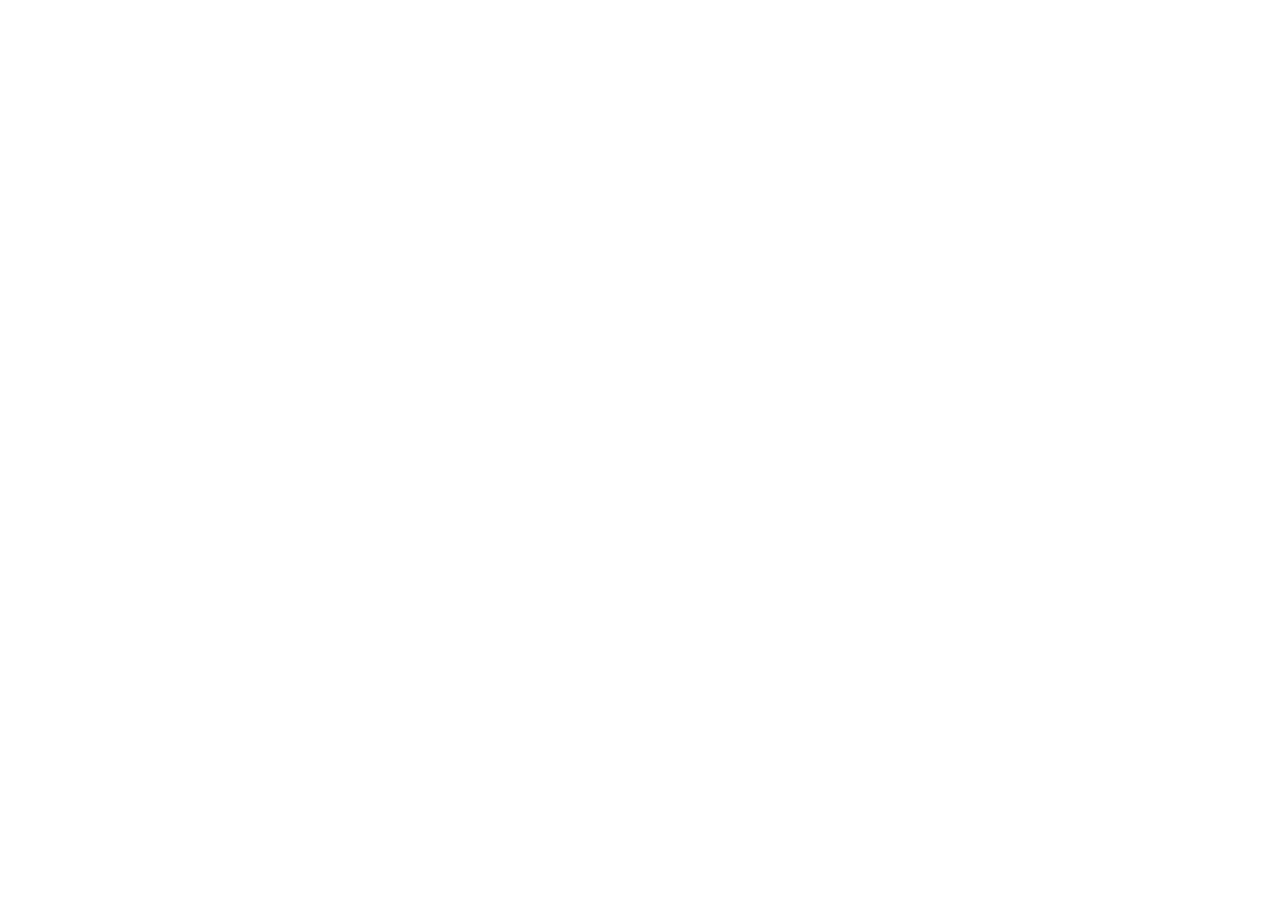
==== about.html @ 24acb137 "Initial commit: Project Portfolio site" ====
<!DOCTYPE html>
<html lang="en">
<head>
    <meta charset="UTF-8">
    <meta name="viewport" content="width=device-width, initial-scale=1.0">
    <title>M0x9 - About repo</title>
</head>
<body>
    
</body>
</html>
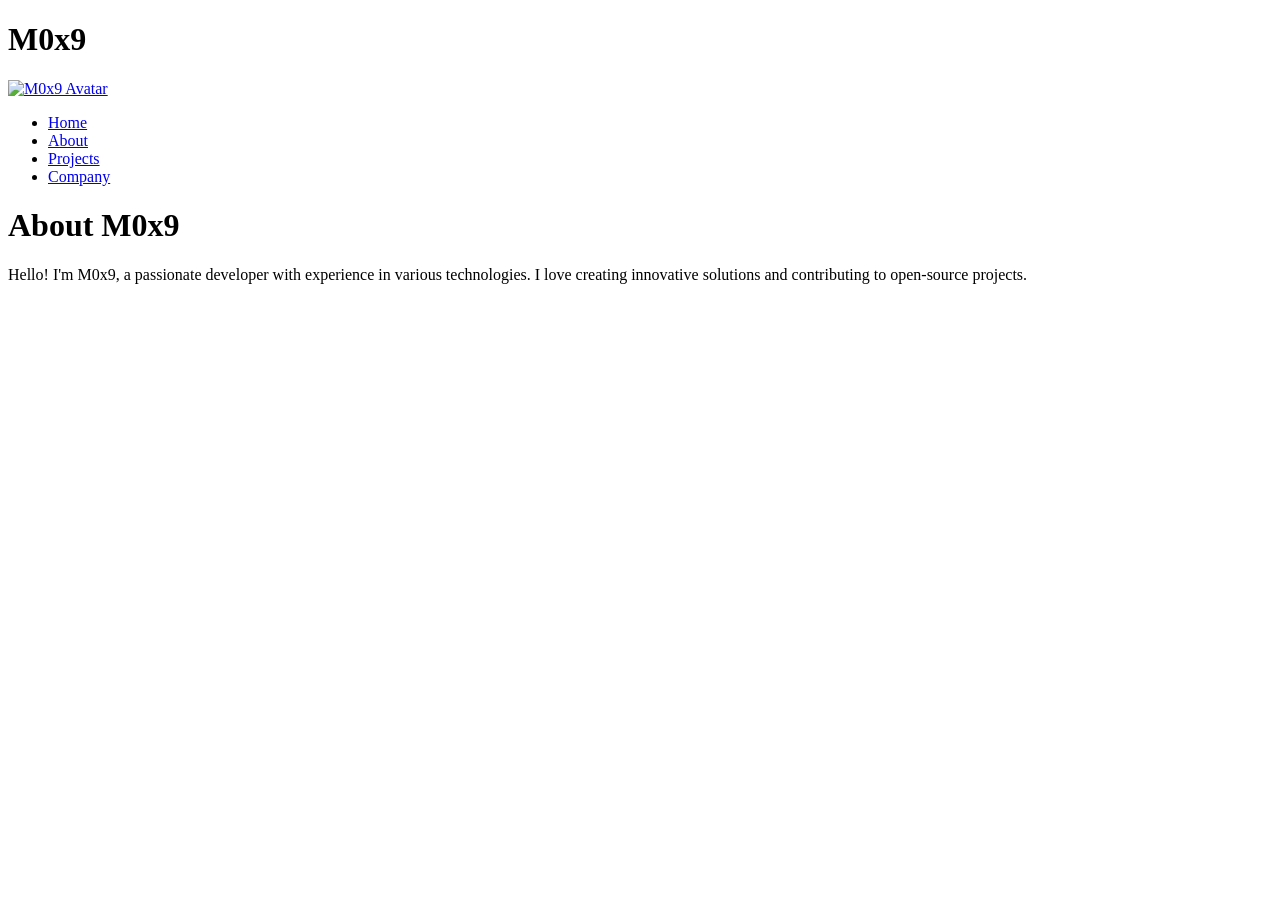
==== commit bc0493de: "Basic styling upgrades" ====
--- a/about.html
+++ b/about.html
@@ -3,9 +3,23 @@
 <head>
     <meta charset="UTF-8">
     <meta name="viewport" content="width=device-width, initial-scale=1.0">
-    <title>M0x9 - About repo</title>
+    <title>M0x9 - About</title>
+    <link rel="stylesheet" href="styles/nature.css">
 </head>
 <body>
-    
+    <div class="header">
+        <h1>M0x9</h1>
+        <a href="index.html"><img src="https://yt3.googleusercontent.com/iXcKqXg-rWWZVUGgOekHz84-tgoFq5lt3GCQ0dcmkGWvbs2X2df-J-F0fUVcRafmV0FF99TLyaY=s900-c-k-c0x00ffffff-no-rj" alt="M0x9 Avatar" width="200" class="home-button logo"></a>
+        <nav>
+            <ul>
+                <li><a href="index.html">Home</a></li>
+                <li><a href="about.html">About</a></li>
+                <li><a href="projects.html">Projects</a></li>
+                <li><a href="company.html">Company</a></li>
+            </ul>
+        </nav>
+    </div>
+    <h1>About M0x9</h1>
+    <p>Hello! I'm M0x9, a passionate developer with experience in various technologies. I love creating innovative solutions and contributing to open-source projects.</p>
 </body>
 </html>
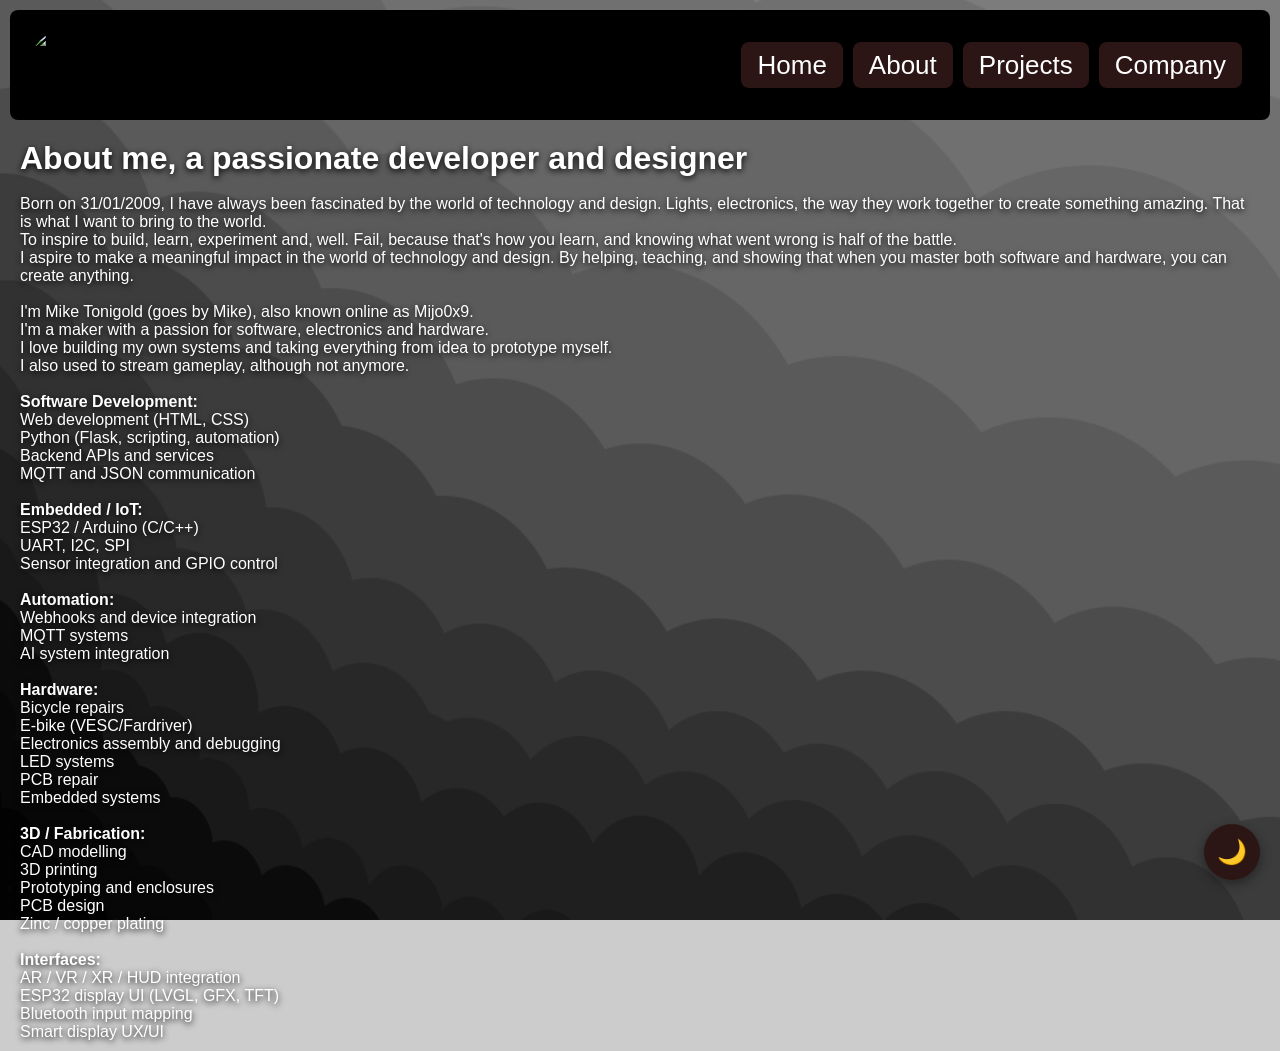
==== commit 916efa50: "Current build" ====
--- a/about.html
+++ b/about.html
@@ -3,23 +3,78 @@
 <head>
     <meta charset="UTF-8">
     <meta name="viewport" content="width=device-width, initial-scale=1.0">
-    <title>M0x9 - About</title>
-    <link rel="stylesheet" href="styles/nature.css">
+    <title>M0x9 - Home</title>
+    <link rel="stylesheet" href="entities/styles/nature.css">
 </head>
 <body>
     <div class="header">
-        <h1>M0x9</h1>
-        <a href="index.html"><img src="https://yt3.googleusercontent.com/iXcKqXg-rWWZVUGgOekHz84-tgoFq5lt3GCQ0dcmkGWvbs2X2df-J-F0fUVcRafmV0FF99TLyaY=s900-c-k-c0x00ffffff-no-rj" alt="M0x9 Avatar" width="200" class="home-button logo"></a>
+                <div class="logo">
+                <div class="logo-inner">
+                    <div class="logo-front"><a href="index.html"><img src="https://yt3.googleusercontent.com/iXcKqXg-rWWZVUGgOekHz84-tgoFq5lt3GCQ0dcmkGWvbs2X2df-J-F0fUVcRafmV0FF99TLyaY=s900-c-k-c0x00ffffff-no-rj" alt="M0x9 Avatar" width="200" class="home-button logo"></a></div>
+                    <div class="logo-back"><a href="index.html"><img src="https://i.pinimg.com/736x/5d/24/c3/5d24c31b7424102c8329c0f9e78ebab3.jpg" alt="M0x9 Avatar" width="200" class="home-button logo"></a></div>
+                </div>
+                </div>
         <nav>
             <ul>
-                <li><a href="index.html">Home</a></li>
-                <li><a href="about.html">About</a></li>
-                <li><a href="projects.html">Projects</a></li>
-                <li><a href="company.html">Company</a></li>
+                <li id="block1"><a href="index.html">Home</a></li>
+                <li id="block1"><a href="about.html">About</a></li>
+                <li id="block2"><a href="projects.html">Projects</a></li>
+                <li id="block2"><a href="company.html">Company</a></li>
             </ul>
         </nav>
     </div>
-    <h1>About M0x9</h1>
-    <p>Hello! I'm M0x9, a passionate developer with experience in various technologies. I love creating innovative solutions and contributing to open-source projects.</p>
+    <h1>About me, a passionate developer and designer</h1>
+    <br>
+    <p>Born on 31/01/2009, I have always been fascinated by the world of technology and design. Lights, electronics, the way they work together to create something amazing. That is what I want to bring to the world.</p>
+    <p>To inspire to build, learn, experiment and, well. Fail, because that's how you learn, and knowing what went wrong is half of the battle.</p>
+    <p>I aspire to make a meaningful impact in the world of technology and design. By helping, teaching, and showing that when you master both software and hardware, you can create anything.</p>
+    <br>
+    <p>
+  I'm Mike Tonigold (goes by Mike), also known online as Mijo0x9.<br>
+  I'm a maker with a passion for software, electronics and hardware.<br>
+  I love building my own systems and taking everything from idea to prototype myself.<br>
+  I also used to stream gameplay, although not anymore.<br><br>
+
+  <strong>Software Development:</strong><br>
+  Web development (HTML, CSS)<br>
+  Python (Flask, scripting, automation)<br>
+  Backend APIs and services<br>
+  MQTT and JSON communication<br><br>
+
+  <strong>Embedded / IoT:</strong><br>
+  ESP32 / Arduino (C/C++)<br>
+  UART, I2C, SPI<br>
+  Sensor integration and GPIO control<br><br>
+
+  <strong>Automation:</strong><br>
+  Webhooks and device integration<br>
+  MQTT systems<br>
+  AI system integration<br><br>
+
+  <strong>Hardware:</strong><br>
+  Bicycle repairs<br>
+  E-bike (VESC/Fardriver)<br>
+  Electronics assembly and debugging<br>
+  LED systems<br>
+  PCB repair<br>
+  Embedded systems<br><br>
+
+  <strong>3D / Fabrication:</strong><br>
+  CAD modelling<br>
+  3D printing<br>
+  Prototyping and enclosures<br>
+  PCB design<br>
+  Zinc / copper plating<br><br>
+
+  <strong>Interfaces:</strong><br>
+  AR / VR / XR / HUD integration<br>
+  ESP32 display UI (LVGL, GFX, TFT)<br>
+  Bluetooth input mapping<br>
+  Smart display UX/UI
+</p>
+
+    <button id="theme-toggle" class="theme-toggle" aria-label="Toggle dark/light mode" aria-pressed="false">🌙</button>
+
+    <script src="entities/theme.js"></script>
 </body>
 </html>
--- a/entities/styles/nature.css
+++ b/entities/styles/nature.css
@@ -0,0 +1,278 @@
+* {
+    box-sizing: border-box;
+    margin: 0;
+    padding: 0;
+    font-family: Arial, sans-serif;
+    color: #ffffff;
+}
+
+body {
+    background-image: url('/entities/images/Background-home.png');
+    background-size: 100% 100%;
+    background-position: center;
+    background-repeat: no-repeat;
+    background-attachment: fixed;
+
+    background-color: rgba(0, 0, 0, 0.2);
+    background-blend-mode: multiply;
+
+    min-height: 100vh;
+
+    padding-top: 140px;
+    padding-left: 20px;
+    padding-right: 20px;
+    padding-bottom: 10px;
+    
+}
+
+body::before {
+    content: "";
+    position: fixed;
+    inset: -20px;
+
+    background-image: url('/entities/images/Background-home.png');
+    background-size: 100% 100%;
+    background-position: center;
+    background-repeat: no-repeat;
+
+    background-color: rgba(0, 0, 0, 0.2);
+    background-blend-mode: multiply;
+
+    z-index: -1;
+
+    animation: cameraShake 30s ease-in-out infinite;
+}
+
+.home-button {
+    background-color: #000000;
+    border: none;
+    color: white;
+
+    text-align: center;
+    text-decoration: none;
+    display: inline-block;
+    font-size: 16px;
+    margin: 4px 2px;
+    cursor: pointer;
+}
+
+h1,
+p {
+    transition: color 1s ease-in-out;
+    text-shadow: 0 2px 6px rgba(0, 0, 0, 1);
+}
+
+.logo {
+    color: #000000;
+    border-radius: 50%;
+}
+
+.header {
+    display: flex;
+    align-items: center;
+    justify-content: space-between;
+
+    padding: 20px;
+
+    position: fixed;
+    top: 10px;
+    left: 10px;
+    right: 10px;
+
+    background-color: #000000;
+    border-radius: 8px;
+
+    transition: background-color 1s ease-in-out;
+}
+
+.header h1 {
+    color: #ffffff;
+    margin: 0;
+    font-size: 24px;
+
+    transition: color 1s ease-in-out;
+}
+
+nav {
+    padding: 8px;
+    border-radius: 8px;
+}
+
+nav ul {
+    list-style-type: none;
+    margin: 0;
+    padding: 0;
+    display: flex;
+    gap: 10px;
+}
+
+nav ul li {
+    display: inline;
+}
+
+nav ul li a {
+    color: #ffffff;
+    background-color: #2c1515;
+    text-decoration: none;
+    font-size: 26px;
+    padding: 8px 16px;
+    border-radius: 8px;
+    transition: background-color 0.3s ease, color 1s ease-in-out;
+}
+
+nav ul li a:hover {
+    background-color: #b92a2a;
+}
+
+.logo {
+    cursor: pointer;
+    width: 70px;
+    height: 70px;
+}
+
+.logo-inner {
+  position: relative;
+  width: 70px;
+  height: 70px;
+  transition: transform 0.6s;
+  transform-style: preserve-3d;
+}
+
+.logo:hover .logo-inner {
+  transform: rotateY(180deg);
+}
+
+.logo-front,
+.logo-back {
+  position: absolute;
+  width: 100%;
+  height: 100%;
+  backface-visibility: hidden;
+  display: flex;
+  align-items: center;
+  justify-content: center;
+  border-radius: 0.5rem;
+}
+
+
+
+.logo-back {
+  color: white;
+  transform: rotateY(180deg);
+}
+
+@media (max-width: 650px) {
+    nav ul {
+        display: grid;
+        grid-template-columns: 1fr 1fr;
+        gap: 5px;
+    }
+
+    nav ul li {
+        display: block;
+    }
+
+    nav ul li a {
+        font-size: 24px;
+        padding: 4px 4px;
+        margin-bottom: 10px;
+    }
+}
+
+
+@keyframes cameraShake {
+    0%   { transform: translate(0px, 0px); }
+    5%   { transform: translate(-2px, 1px); }
+    10%  { transform: translate(3px, -1px); }
+    15%  { transform: translate(1px, 2px); }
+    20%  { transform: translate(-3px, -2px); }
+    25%  { transform: translate(2px, 1px); }
+    30%  { transform: translate(-1px, -3px); }
+    35%  { transform: translate(-3px, 2px); }
+    40%  { transform: translate(2px, -1px); }
+    45%  { transform: translate(0px, 3px); }
+    50%  { transform: translate(-2px, -2px); }
+    55%  { transform: translate(3px, 2px); }
+    60%  { transform: translate(-1px, 1px); }
+    65%  { transform: translate(2px, -3px); }
+    70%  { transform: translate(-3px, -1px); }
+    75%  { transform: translate(1px, 2px); }
+    80%  { transform: translate(3px, -2px); }
+    85%  { transform: translate(-2px, 1px); }
+    90%  { transform: translate(1px, -1px); }
+    95%  { transform: translate(-1px, 2px); }
+    100% { transform: translate(0px, 0px); }
+}
+
+/* ===== Light mode (sunrise) overlay ===== */
+body::after {
+    content: "";
+    position: fixed;
+    inset: -20px;
+
+    background-image: url('/entities/images/Background.png');
+    background-size: 100% 100%;
+    background-position: center;
+    background-repeat: no-repeat;
+
+    z-index: -1;
+
+    opacity: 0;
+    transition: opacity 1s ease-in-out;
+
+    animation: cameraShake 30s ease-in-out infinite;
+
+    pointer-events: none;
+}
+
+body.light-mode::after {
+    opacity: 1;
+}
+
+/* ===== Light mode text/UI adjustments ===== */
+body.light-mode .header {
+    background-color: #f5f5f5;
+}
+
+body.light-mode nav ul li a {
+    color: #ffffff;
+    background-color: #e0e0e0;
+    text-shadow: 0 2px 6px rgba(0, 0, 0, 0.8);
+}
+
+body.light-mode nav ul li a:hover {
+    background-color: #b92a2a;
+    color: #ffffff;
+}
+
+/* ===== Theme toggle button (bottom right) ===== */
+.theme-toggle {
+    position: fixed;
+    bottom: 20px;
+    right: 20px;
+    z-index: 1000;
+
+    width: 56px;
+    height: 56px;
+    border: none;
+    border-radius: 50%;
+
+    background-color: #2c1515;
+    color: #ffffff;
+    font-size: 24px;
+    line-height: 1;
+    cursor: pointer;
+
+    box-shadow: 0 4px 12px rgba(0, 0, 0, 0.4);
+    transition: background-color 0.3s ease, transform 0.2s ease;
+}
+
+.theme-toggle:hover {
+    transform: scale(1.1);
+    background-color: #b92a2a;
+}
+
+.theme-toggle:active {
+    transform: scale(0.95);
+}
+
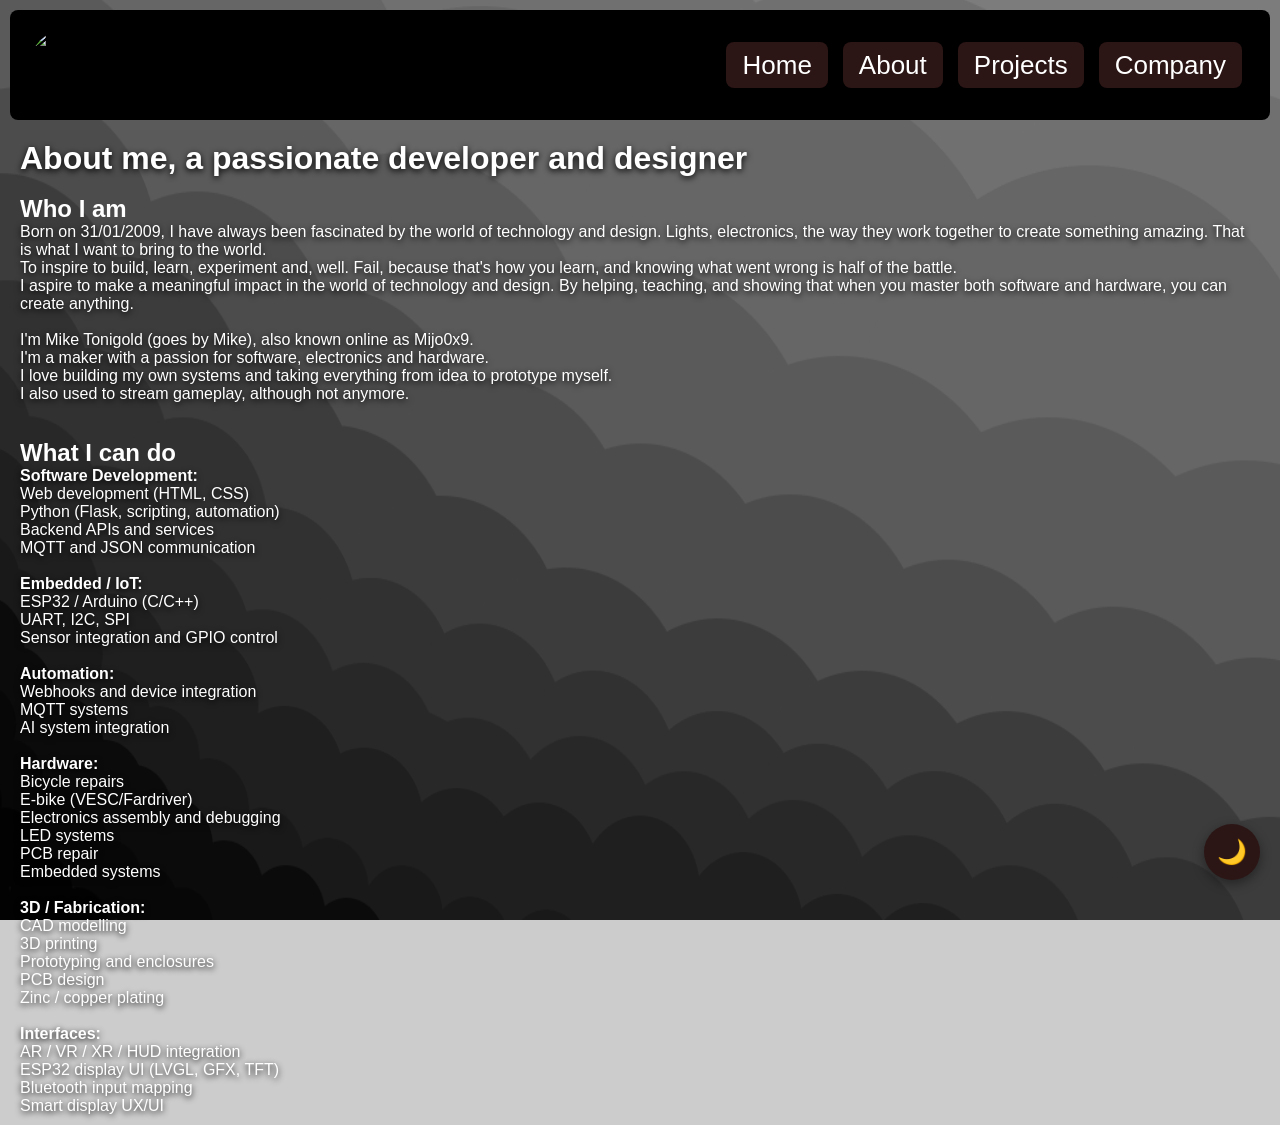
==== commit 96d33459: "Final version: Fixed header layout, spacing fixes, fixed 'wall of text' in certain area's and added " ====
--- a/about.html
+++ b/about.html
@@ -7,6 +7,7 @@
     <link rel="stylesheet" href="entities/styles/nature.css">
 </head>
 <body>
+    <!-- ===== Header / navigation bar ===== -->
     <div class="header">
                 <div class="logo">
                 <div class="logo-inner">
@@ -23,8 +24,10 @@
             </ul>
         </nav>
     </div>
+    <!-- ===== Page content ===== -->
     <h1>About me, a passionate developer and designer</h1>
     <br>
+    <h2>Who I am</h2>
     <p>Born on 31/01/2009, I have always been fascinated by the world of technology and design. Lights, electronics, the way they work together to create something amazing. That is what I want to bring to the world.</p>
     <p>To inspire to build, learn, experiment and, well. Fail, because that's how you learn, and knowing what went wrong is half of the battle.</p>
     <p>I aspire to make a meaningful impact in the world of technology and design. By helping, teaching, and showing that when you master both software and hardware, you can create anything.</p>
@@ -34,7 +37,10 @@
   I'm a maker with a passion for software, electronics and hardware.<br>
   I love building my own systems and taking everything from idea to prototype myself.<br>
   I also used to stream gameplay, although not anymore.<br><br>
-
+</p>
+    <br>
+    <h2>What I can do</h2>
+    <p>
   <strong>Software Development:</strong><br>
   Web development (HTML, CSS)<br>
   Python (Flask, scripting, automation)<br>
@@ -73,8 +79,10 @@
   Smart display UX/UI
 </p>
 
+    <!-- ===== Theme toggle button ===== -->
     <button id="theme-toggle" class="theme-toggle" aria-label="Toggle dark/light mode" aria-pressed="false">🌙</button>
 
+    <!-- ===== Theme script ===== -->
     <script src="entities/theme.js"></script>
 </body>
 </html>
--- a/entities/styles/nature.css
+++ b/entities/styles/nature.css
@@ -1,3 +1,4 @@
+/* ===== Global reset / base ===== */
 * {
     box-sizing: border-box;
     margin: 0;
@@ -6,8 +7,9 @@
     color: #ffffff;
 }
 
+/* ===== Body background (dark mode) ===== */
 body {
-    background-image: url('/entities/images/Background-home.png');
+    background-image: url('../images/Background-home.png');
     background-size: 100% 100%;
     background-position: center;
     background-repeat: no-repeat;
@@ -25,12 +27,13 @@
     
 }
 
+/* ===== Animated background layer (camera shake) ===== */
 body::before {
     content: "";
     position: fixed;
     inset: -20px;
 
-    background-image: url('/entities/images/Background-home.png');
+    background-image: url('../images/Background-home.png');
     background-size: 100% 100%;
     background-position: center;
     background-repeat: no-repeat;
@@ -43,6 +46,7 @@
     animation: cameraShake 30s ease-in-out infinite;
 }
 
+/* ===== Home button (logo) ===== */
 .home-button {
     background-color: #000000;
     border: none;
@@ -62,11 +66,13 @@
     text-shadow: 0 2px 6px rgba(0, 0, 0, 1);
 }
 
+/* ===== Logo (circular) ===== */
 .logo {
     color: #000000;
     border-radius: 50%;
 }
 
+/* ===== Header / navigation bar ===== */
 .header {
     display: flex;
     align-items: center;
@@ -93,6 +99,7 @@
     transition: color 1s ease-in-out;
 }
 
+/* ===== Navigation menu ===== */
 nav {
     padding: 8px;
     border-radius: 8px;
@@ -103,7 +110,7 @@
     margin: 0;
     padding: 0;
     display: flex;
-    gap: 10px;
+    gap: 15px;
 }
 
 nav ul li {
@@ -124,6 +131,7 @@
     background-color: #b92a2a;
 }
 
+/* ===== Logo 3D flip animation ===== */
 .logo {
     cursor: pointer;
     width: 70px;
@@ -161,6 +169,7 @@
   transform: rotateY(180deg);
 }
 
+/* ===== Responsive layout (small screens) ===== */
 @media (max-width: 650px) {
     nav ul {
         display: grid;
@@ -179,7 +188,7 @@
     }
 }
 
-
+/* ===== Camera shake keyframes ===== */
 @keyframes cameraShake {
     0%   { transform: translate(0px, 0px); }
     5%   { transform: translate(-2px, 1px); }
@@ -210,7 +219,7 @@
     position: fixed;
     inset: -20px;
 
-    background-image: url('/entities/images/Background.png');
+    background-image: url('../images/Background.png');
     background-size: 100% 100%;
     background-position: center;
     background-repeat: no-repeat;
